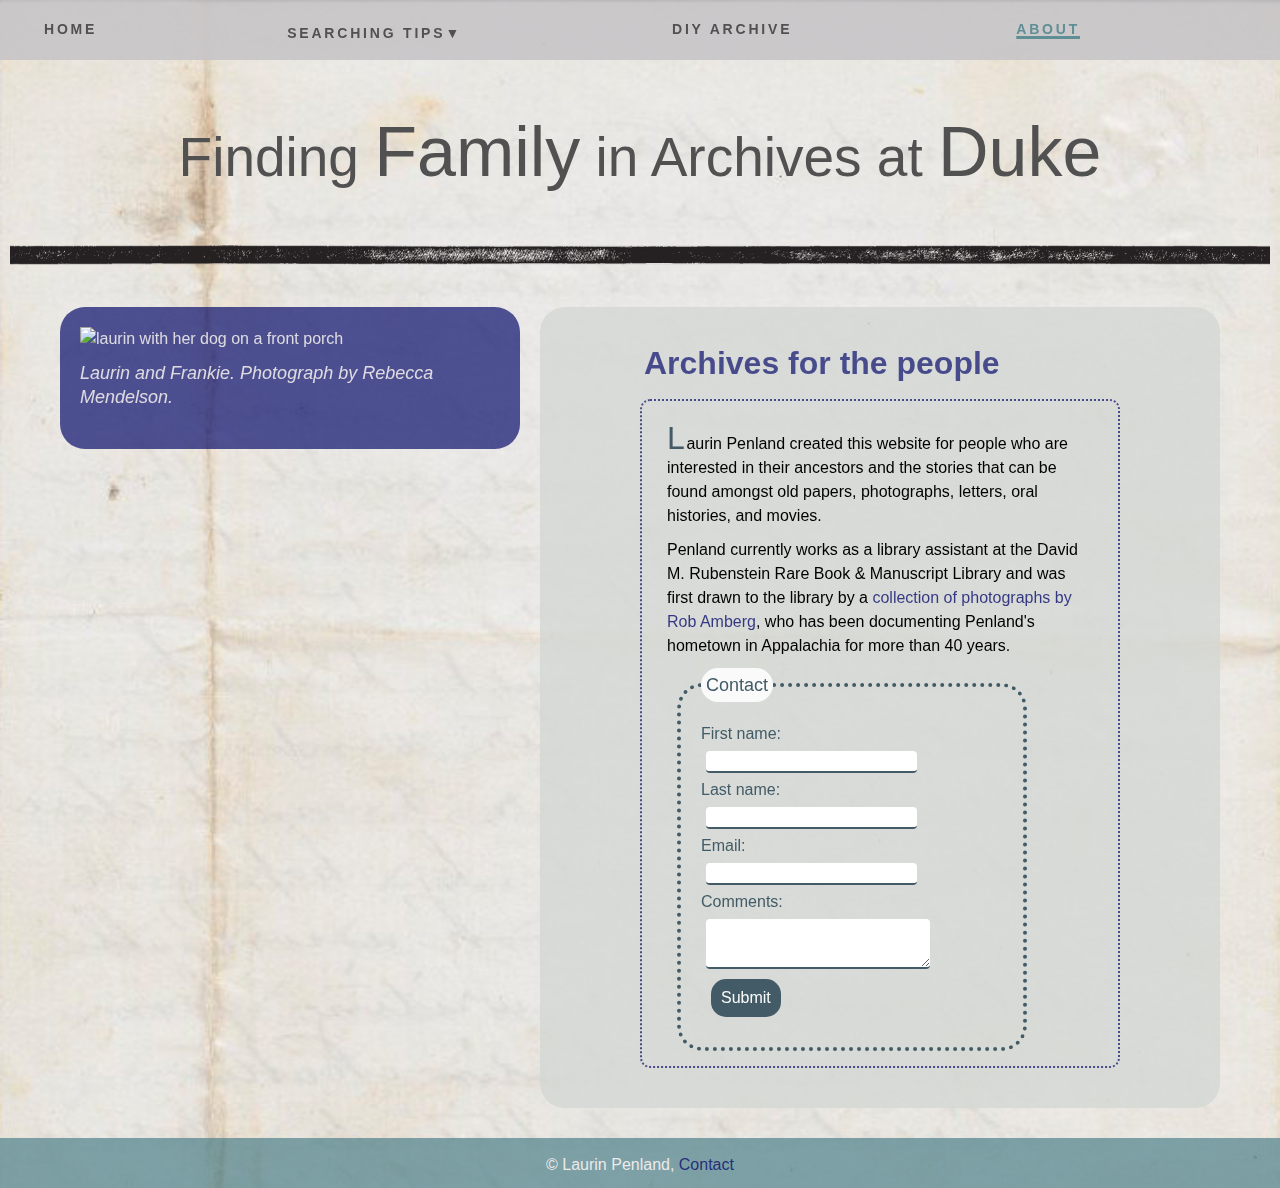
==== about.html @ ee4e89b7 "first commit" ====
<!DOCTYPE html>
<html lang="en">
<head>
<meta charset="UTF-8">
<meta name="viewport" content="width=device-width, initial-scale=1.0">
<meta name="description" content="Laurin Penland created this website for people who are searching for traces of their ancestors in archives."/>
<title>Finding Family in Archives at Duke</title>
<link href="styles/stylesheet3.css" type="text/css" rel="stylesheet" />
<link rel="apple-touch-icon" sizes="180x180" href="apple-touch-icon.png">
<link rel="icon" type="image/png" sizes="32x32" href="favicon-32x32.png">
<link rel="icon" type="image/png" sizes="16x16" href="favicon-16x16.png">
</head>

<body>

<!--    Made by Erik Terwan    -->
<!--   24th of November 2015   -->
<!--        MIT License        -->
<nav role="navigation">
  <div id="menuToggle">
    <!--
		    A fake / hidden checkbox is used as click reciever,
		    so you can use the :checked selector on it.
		    -->
    <input type="checkbox" />

    <!--
		    Some spans to act as a hamburger.

		    They are acting like a real hamburger,
		    not that McDonalds stuff.
		    -->
    <span></span> <span></span> <span></span>

    <!--
		    Too bad the menu has to be inside of the button
		    but hey, it's pure CSS magic.
		    -->
        <ul id="menu">
          <li><a href="index.html">Home</a></li>
          <li>
            <!--https://codepen.io/andornagy/pen/RNeydj?editors=1100-->
            <label for="drop-1" class="drop-down-toggle">Searching tips&#9660;</label>
            <input type="checkbox" id="drop-1"/>
            <ul class="drop-down-ul">
              <li><a href="begin.html">Basic search</a></li>
              <li><a href="names.html">Using names</a></li>
              <li><a href="enslavedancestors.html">Enslaved ancestors</a></li>
              <li><a href="dukeAlumni.html">Duke alum and staff</a></li>
            </ul>
          </li>
          <li><a href="diyarchive.html">DIY Archive</a></li>
          <li><a class = "you_are_here" href="about.html">About</a></li>
        </ul>
  </div>
</nav>
<header>
  <h1>Finding <span class="fancy">Family</span> in Archives at <span class="fancy">Duke</span></h1>
  <img class="img_center" src="images/horiz_border.png" alt="black stamp mark across page">
</header>
  <div class = "main_content">
  <aside>
  <figure><img src="images/laurin_small.jpg" alt="laurin with her dog on a front porch" class = "img_grid" alt="large question mark with words associated with ancestors">
    <figcaption>Laurin and Frankie. Photograph by Rebecca Mendelson.</figcaption>
  </figure>
</aside>
  <article>
  <h2>Archives for the people</h2>
  <div class="article_content">
    <p class="paragraph1">Laurin Penland created this website for people who are interested in their ancestors and the stories that can be found amongst old papers, photographs, letters, oral histories, and movies.</p>

    <p>Penland currently works as a library assistant at the David M. Rubenstein Rare Book & Manuscript Library and was first drawn to the library by a <a href="https://find.library.duke.edu/catalog/DUKE003789049">collection of photographs by Rob Amberg</a>, who has been documenting Penland's hometown in Appalachia for more than 40 years.</p>
    <form action="#" method="post">
      <fieldset>
        <legend><a name="contact"></a>Contact</legend>
        <label for="fname">First name:</label>
        <input type="text" id="fname" name="fname" required>
        <label for="lname">Last name:</label>
        <input type="text" id="lname" name="lname" required>
        <label for="email">Email:</label>
        <input type="email" id="email" name="email" required>
        <label for="comments">Comments:</label>
        <textarea name="comments" id="comments"></textarea>
        <input type="submit" name="submit" value="Submit">
      </fieldset>
    </form>
  </div>
</article>
</div>
<!--<aside>
  <h3 id="links">Helpful Links</h3>
  <ul id="aside_list">
    <li><a href="https://library.duke.edu/rubenstein">David M. Rubenstein Rare Book & Manuscript Library</a></li>
    <li><a href="https://library.duke.edu/using/catalog-search-tips/expert">Expert searching in the catalog</a></li>
    <li><a href="https://library.duke.edu/rubenstein/research/readingroom">Before visiting the library</a></li>
  </ul>
</aside>-->
<footer>
  <p>&copy; Laurin Penland, <a href="#contact">Contact</a></p>
</footer>
</body>
</html>
---- styles/stylesheet3.css ----
/*style3

/* Eric Meyer CSS reset
   http://meyerweb.com/eric/tools/css/reset/
   v2.0 | 20110126
   License: none (public domain)
*/
html, body, div, span, applet, object, iframe, h1, h2, h3, h4, h5, h6, p, blockquote, pre, a, abbr, acronym, address, big, cite, code, del, dfn, em, img, ins, kbd, q, s, samp, small, strike, strong, sub, sup, tt, var, b, u, center, dl, dt, dd, ol, ul, li, fieldset, form, label, legend, table, caption, textarea, tbody, tfoot, thead, tr, th, td, article, aside, canvas, details, embed, figure, figcaption, footer, header, hgroup, menu, nav, output, ruby, section, summary, time, mark, audio, video {
  margin: 0;
  padding: 0;
  border: 0;
  font-size: 100%;
  font: inherit;
  vertical-align: baseline;
}
/* HTML5 display-role reset for older browsers */
article, aside, details, figcaption, figure, footer, header, hgroup, menu, nav, section {
  display: block;
}
body {
  line-height: 1;
}
ol, ul {
  list-style: none;
}
blockquote, q {
  quotes: none;
}
blockquote:before, blockquote:after, q:before, q:after {
  content: '';
  content: none;
}
table {
  border-collapse: collapse;
  border-spacing: 0;
}
/*-----------end of Eric Meyer CSS reset-------------*/

/*-------------body, grid, main_content-------------*/
html {
  box-sizing: border-box;
}
* {
  box-sizing: inherit;
}
@supports (display: grid) {
  body {
    background-attachment: fixed;
    background-image: url("../images/paper_small.jpg");
    background-repeat: no-repeat;
    background-size: cover;
    display: grid;
    font-family: bookman old style, lucida grande, tahoma, sans-serif;
    grid-template-rows: 60px [header-start] 1fr [content-start] auto [footer-start] 60px;
    grid-template-areas:
    "nav"
    "h1"
    "content"
    "foot";
    line-height: 1.5em;
  }
}

@supports (display: grid) {
  .main_content {
  display: grid;
  grid-area: content;
  grid-template-columns: [photo-left] 40% [text-right] 60%;
  grid-template-areas:
  "photo-left text-right";
  margin-right: 40px;
  margin-left: 40px;
  }
}

/*---------------text, headlines, links-----------------*/

h1 {
  color: #525151;
  font-family: Book Antiqua, lucida grande, tahoma, sans-serif;
  font-size: 55px;
  line-height: 1em;
  padding: 1em;
  text-align: center;
}
.fancy {
  display: inline;
  font-family: Edwardian Script ITC, lucida grande, tahoma, sans-serif;
  font-size: 70px;
}
h2 {
  color: rgb(10, 14, 108);
  color: rgba(10, 14, 108, .7);
  font-family: Georgia, lucida grande, tahoma, sans-serif;
  font-size: 32px;
  font-weight: bold;
  line-height: 1em;
  margin-left: 2em;
  padding: 10px;
  text-align: left;
}
h3 {
  color: rgb(10, 14, 108);
  color: rgba(10, 14, 108, .7);
  font-family: Georgia, lucida grande, tahoma, sans-serif;
  font-size: 26px;
  line-height: 1em;
  padding: 0 0 10px 0;
}
p {
  margin: 10px;
}
.paragraph1::first-letter {
  color: #425b66;
  font-size: 200%;
  letter-spacing: .05em;
}

a {
  color: rgb(10, 14, 108);
  color: rgba(10, 14, 108, .8);
  text-decoration: none;
}
a:hover {
  text-decoration: underline;
}
.caption-link {
  color: rgb(237,234,234);
  color: rgba(237,234,234, .7);
}

/*---------------------header and navigation-------------*/
header {
  grid-area: h1;
  padding: 10px;
}

nav {
  background-color: rgb(198, 196, 199);
  background-color: rgba(198, 196, 199, .9);
  grid-area: nav;
  position: sticky;
  top: 0;
  z-index: 1;
}

nav ul li a:link, nav ul li a:visited {
  color: #525151;
  text-decoration: none;
}

nav ul li a:focus, nav ul li a:hover, nav ul li a:active {
  color: rgb(10, 14, 108);
  color: rgba(10, 14, 108, .6);
  text-decoration: overline;
  text-decoration-thickness: 0.2em;
}

.you_are_here:link, .you_are_here:visited {
  color: #608E95;
  text-decoration: underline;
  text-decoration-thickness: 0.2em;
}

nav ul {
  display: flex;
  flex-direction: row;
  flex-wrap: wrap;
  justify-content: center;
  list-style-type: none;
  margin: 10px;
  padding: 0;
}

nav ul li {
  flex: 1 1 auto;
  font-family: Bookman Old Style, lucida grande, tahoma, sans-serif;
  font-size: 14px;
  font-weight: bold;
  letter-spacing: .2em;
  text-transform: uppercase;
}

nav ul li a {
  display: inline-block;
  margin-left: 20px;
  padding: .5em 1em;
}

input[type="checkbox"] {
  display: none;
}

/*drop-down nav menu*/
/*#drop-1 {
  display: block;
}*/
.drop-down-ul {
  display:none;
}
.drop-down-toggle {
  color: #525151;
  display: block;
  margin-top: 8.5px;
  position: relative;
  top: 2px;
}
nav ul li:hover > ul {
  display: inherit;
  background-color: rgb(198, 196, 199);
  /*background-color: rgba(198, 196, 199, .9);*/
}
.drop-down-ul >li {
  text-transform: none;
}
/*.down-arrow {
  font-size: 2em;
}*/



/*--------------list-----------------*/
ol {
  counter-reset: li;
  list-style-type: none;
}

ol > li::before {
  color: rgb(10, 14, 108);
  color: rgba(10, 14, 108, .7);
  content: counter(li);
  display: inline-block;
  font-size: 3em;
  font-weight: bold;
  margin-left: 1em;
  width: 1em;

}

ol > li {
  counter-increment: li;
  list-style: none !important;
  margin: 1em;
}

article {
  background-color: rgb(211, 215, 211);
  background-color: rgba(211, 215, 211, .8);
  border-radius: 25px;
  grid-area: text-right;
  margin: 20px;
  padding: 30px;
  position: relative;
}

.article_content {
  border: 2px dotted;
  border-color: rgb(10, 14, 108);
  border-color: rgba(10, 14, 108, .7);
  border-radius: 10px;
  margin: 10px auto;
  max-width: 30em;
  padding: 15px;
}



/*---------------images------------------*/
img {
  margin: 20px auto;
  width: 100%;

}

.img_center {
  margin: 5px auto;
}

figcaption {
  font-size: 18px;
  font-style: italic;
  margin-bottom: 20px;
  margin-top: 10px;
}

/*need to figure out what is going on with the img class*/
/*.figure_grid > */img {
  display: inline-block;
  margin: 0 auto;
  max-height: 100%;
  max-width: 100%;


}

/*------------aside-------------*/

aside {
  align-self: start;
  background-color: rgb(10, 14, 108);
  background-color: rgba(10, 14, 108, .7);
  border-radius: 25px;
  color: rgb(237, 234, 234);
  color: rgba(237, 234, 234, .9);
  font-family: Georgia, lucida grande, tahoma, sans-serif;
  font-size: 16px;
  font-weight: 300;
  grid-area: photo-left;
  margin: 20px 0 20px 20px;
  padding: 20px;
  position: sticky;
  top: 70px;
}
aside > ul > li {
  margin-left: 10px;
}
aside > ul > li > a {
  color: rgb(237, 234, 234);
  color: rgba(237, 234, 234, .9);
  text-decoration: none;
}
aside > ul > li > a:hover {
  text-decoration: underline;
}
#aside_list {
  list-style-type: square;
  padding: 10px;
}

/*--------------footer--------------*/

footer {
  background-color: rgb(78, 130, 139);
  background-color: rgba(78, 130, 139, .7);
  color: rgb(237, 234, 234);
  font-family: Georgia, lucida grande, tahoma, sans-serif;
  grid-area: foot;
  margin-top: 10px;
  padding: 10px;
  width: 100%;
}

footer > p {
  margin: 5px auto;
  text-align: center;
}

/*---------------form---------------*/
input, textarea {
  border-color: #425b66;
  border-radius: 4px;
  border-style: none none solid none;
  display: block;
  font-size: 16px;
  margin: 5px;
}
textarea {
  border-bottom: 2px solid #425b66;
  width: 224px;
}
input[type="submit"] {
  background-color: #425b66;
  border: 2px;
  border-radius: 15px;
  color: #fafafa;
  font-size: 16px;
  margin: 10px;
  padding: 10px;
}
input[type="submit"]:hover {
  background-color: #fafafa;
  color: #425b66;
}
input[type="submit"]:active {
  background-color: rgb(10, 14, 108);
  background-color: rgba(10, 14, 108, .7);
}

fieldset {
  border: 4px dotted;
  border-color: #425b66;
  border-radius: 25px;
  color: #425b66;
  font-family: Georgia, lucida grande, tahoma, sans-serif;
  margin-left: 20px;
  max-width: 350px;
  min-width: 200px;
  padding: 20px;
}
legend {
  background-color: #fafafa;
  border-radius: 25px;
  font-size: 18px;
  padding: 5px;
}

/*--------------------media queries---------------------*/

@media only screen and (max-width: 1200px) {
  ol, h3, fieldset {
    margin: 20px 20%;
  }
  h2, figcaption, p, ol {
    margin: 10px 10%;
  }
  .article_content {
    padding: 5px;
  }
  nav ul li {
    font-size: 14px;
    margin: 3px;
  }
  nav ul li a {
    padding: 10px;
  }
  h1 {
    font-size: 40px;
  }
  .fancy {
    font-size: 55px;
  }

  input, textarea {
    width: 95%;
  }
}
@media only screen and (max-width: 800px) {
  body {
    display: block;
    margin: 10px 5%;
    padding: 0;
  }
  .main_content {
    display: block;
  }
  article {
    display: block;
  }
  article, aside {
    margin: 10px 5%;
    padding: 20px;
  }
  aside {
    position: static;
  }
  article > ol, article > p {
    margin: 10px 10%;
  }
/*fix footer */
  footer {
    margin-left: -5%;
    margin-top: 10px;
    padding: 5px;
    width: 110%;
  }
  h1 {
    display: inline;
    float: right;
    font-size: 20px;
    line-height: 1em;
    padding: 1em;
  }
  .fancy {
    font-family: Book Antiqua, lucida grande, tahoma, sans-serif;
    font-size: 20px;
  }
  h2 {
    font-size: 20px;
  }
  h3 {
    font-size: 16px;
  }
  .special_text {
    font-size: 14px;
  }
  img {
    margin: auto;
  }
  figcaption {
    font-size: 14px;
  }
  ol > li::before {
    font-size: 2em;
  }
  ol {
    margin: 5px auto;
  }
  fieldset {
    border: 2px solid;
    margin: 10px auto;
    padding: 2px;
  }
  nav {
    background-color: transparent;
  }

  /*
	* Made by Erik Terwan
	* 24th of November 2015
	* MIT License
	*
	*
	* If you are thinking of using this in
	* production code, beware of the browser
	* prefixes.
	*/
  nav ul {
    flex-direction: column;
    flex-wrap: none;
  }
  #menuToggle {
    display: block;
    position: relative;
    top: 15px;
    left: -10px;
    z-index: 1;
    -webkit-user-select: none;
    user-select: none;
  }
  #menuToggle a {
    color: #525151;
    transition: color 0.3s ease;
  }
  #menuToggle a:hover {
    color: rgb(10, 14, 108);
    color: rgba(10, 14, 108, .7);
  }
  .you_are_here:link, .you_are_here:hover {
    text-decoration: underline;
    text-decoration-thickness: 0.2em;
    color: #6B680A;
  }
  #menuToggle input {
    display: block;
    width: 40px;
    height: 32px;
    position: absolute;
    float: right;
    top: -7px;
    left: -5px;
    cursor: pointer;
    opacity: 0; /* hide this */
    z-index: 2; /* and place it over the hamburger */
    -webkit-touch-callout: none;
  }





  /*
	* Just a quick hamburger
	*/
  #menuToggle span {
    display: block;
    width: 33px;
    height: 4px;
    margin-bottom: 5px;
    position: relative;
    background: #cdcdcd;
    background: rgba(10, 14, 108, .7);
    border-radius: 3px;
    z-index: 1;
    transform-origin: 4px 0;
    transition: transform 0.5s cubic-bezier(0.77, 0.2, 0.05, 1.0), background 0.5s cubic-bezier(0.77, 0.2, 0.05, 1.0), opacity 0.55s ease;
  }
  #menuToggle span:first-child {
    transform-origin: 0% 0%;
  }
  #menuToggle span:nth-last-child(2) {
    transform-origin: 0% 100%;
  }
  /*
	* Transform all the slices of hamburger
	* into a crossmark.
	*/
  #menuToggle input:checked ~ span {
    opacity: 1;
    transform: rotate(45deg) translate(-2px, -1px);
    background: #232323;
  }

  /*
	* But let's hide the middle one.
	*/
  #menuToggle input:checked ~ span:nth-last-child(3) {
    opacity: 0;
    transform: rotate(0deg) scale(0.2, 0.2);
  }

  /*
	* Ohyeah and the last one should go the other direction
	*/
  #menuToggle input:checked ~ span:nth-last-child(2) {
    transform: rotate(-45deg) translate(0, -1px);
  }

  /*
	* Make this absolute positioned
	* at the top left of the screen
	*/
  #menu {
    position: absolute;
    width: 325px;
    /*min-height: 500px;*/
    margin: -100px 0 0 -50px;
    padding: 50px;
    padding: 40px;
    padding-top: 125px;
    background: #ededed;
    list-style-type: none;
    -webkit-font-smoothing: antialiased;
    /* to stop flickering of text in safari */
    transform-origin: 0% 0%;
    transform: translate(-100%, 0);
    transition: transform 0.5s cubic-bezier(0.77, 0.2, 0.05, 1.0);
  }
  #menu li {
    padding: 0 0;
    font-size: 18px;
  }
  /*
	* And let's slide it in from the left
	*/
  #menuToggle input:checked ~ ul {
    transform: none;
  }


  /*drop-down nav*/
  .drop-down-ul>li>a:hover {
    text-decoration: underline;
    text-decoration-thickness: 0.2em;
  }
  nav ul li:hover > ul {
    display: none;
  }
  .drop-down-ul>li {
    background: #ededed;
    margin: 0;
  }
  nav ul li ul {
    background-color: transparent;
  }
  .drop-down-ul {
    /*background-color: white;*/
    margin-left: 20px;
  }
  .drop-down-toggle {
    margin-left: 20px;
    padding: 10px;
  }
  #drop-1:checked + ul {
    display: block;
  }
  #drop-1 {
    position: fixed;
    top: 100px;
  }
}
@media only screen and (max-width: 450px) {
  .main_content {
    margin: 10px 5%;
  }
}
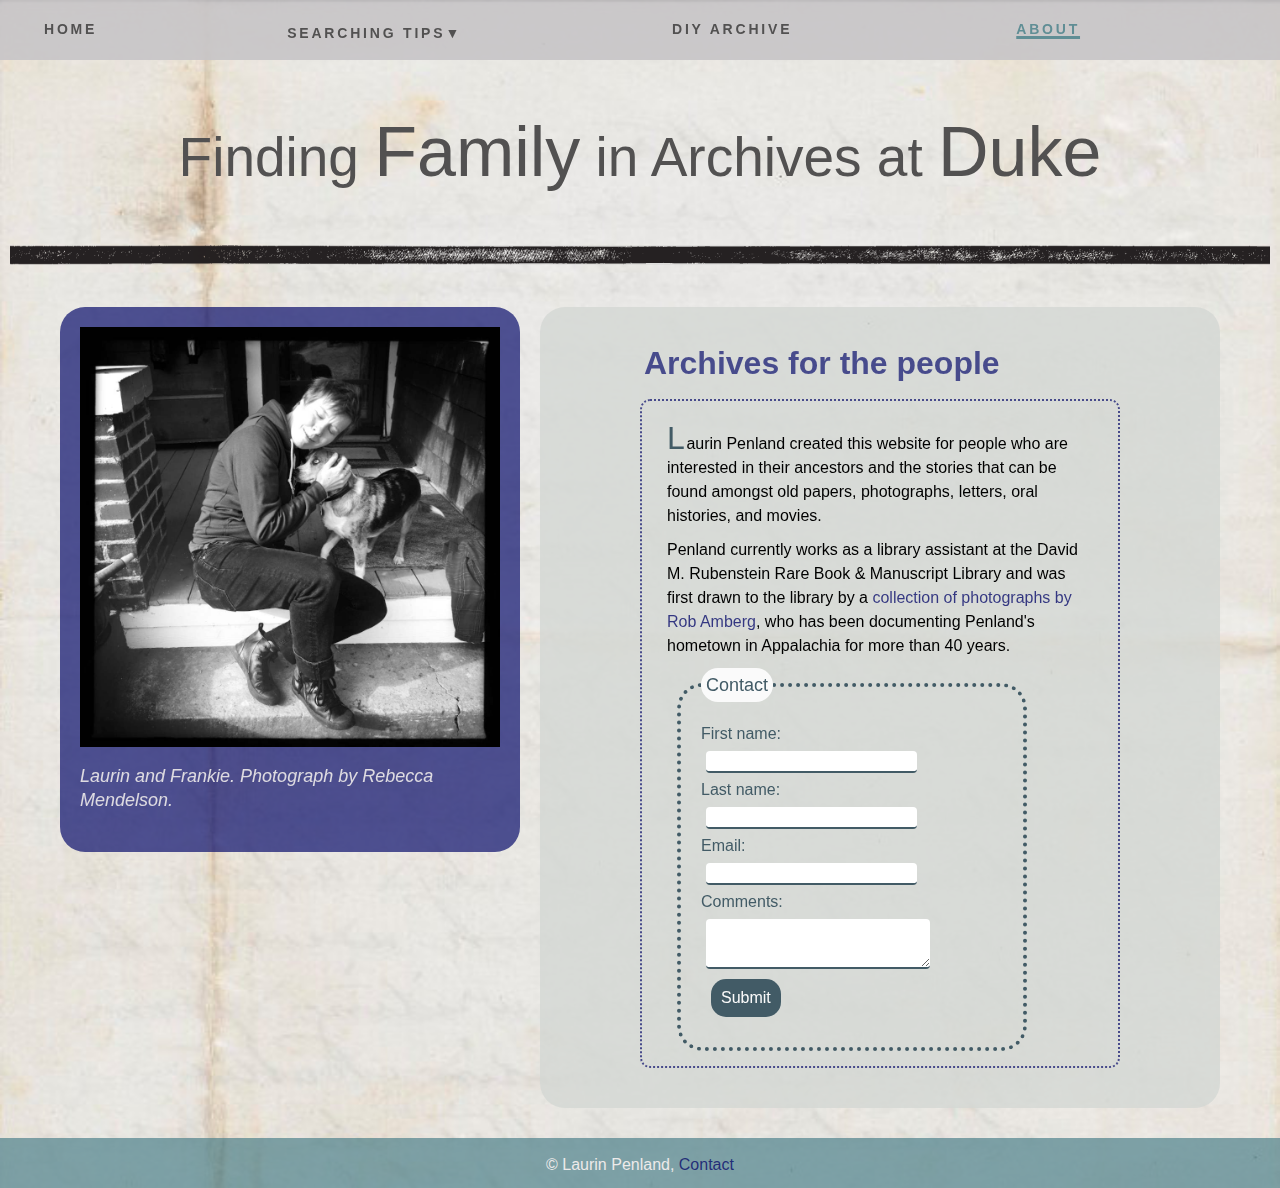
==== commit 84b73043: "fixed broken image." ====
--- a/about.html
+++ b/about.html
@@ -60,7 +60,7 @@
 </header>
   <div class = "main_content">
   <aside>
-  <figure><img src="images/laurin_small.jpg" alt="laurin with her dog on a front porch" class = "img_grid" alt="large question mark with words associated with ancestors">
+  <figure><img src="images/laurin_small.JPG" alt="laurin with her dog on a front porch" class = "img_grid" alt="large question mark with words associated with ancestors">
     <figcaption>Laurin and Frankie. Photograph by Rebecca Mendelson.</figcaption>
   </figure>
 </aside>
